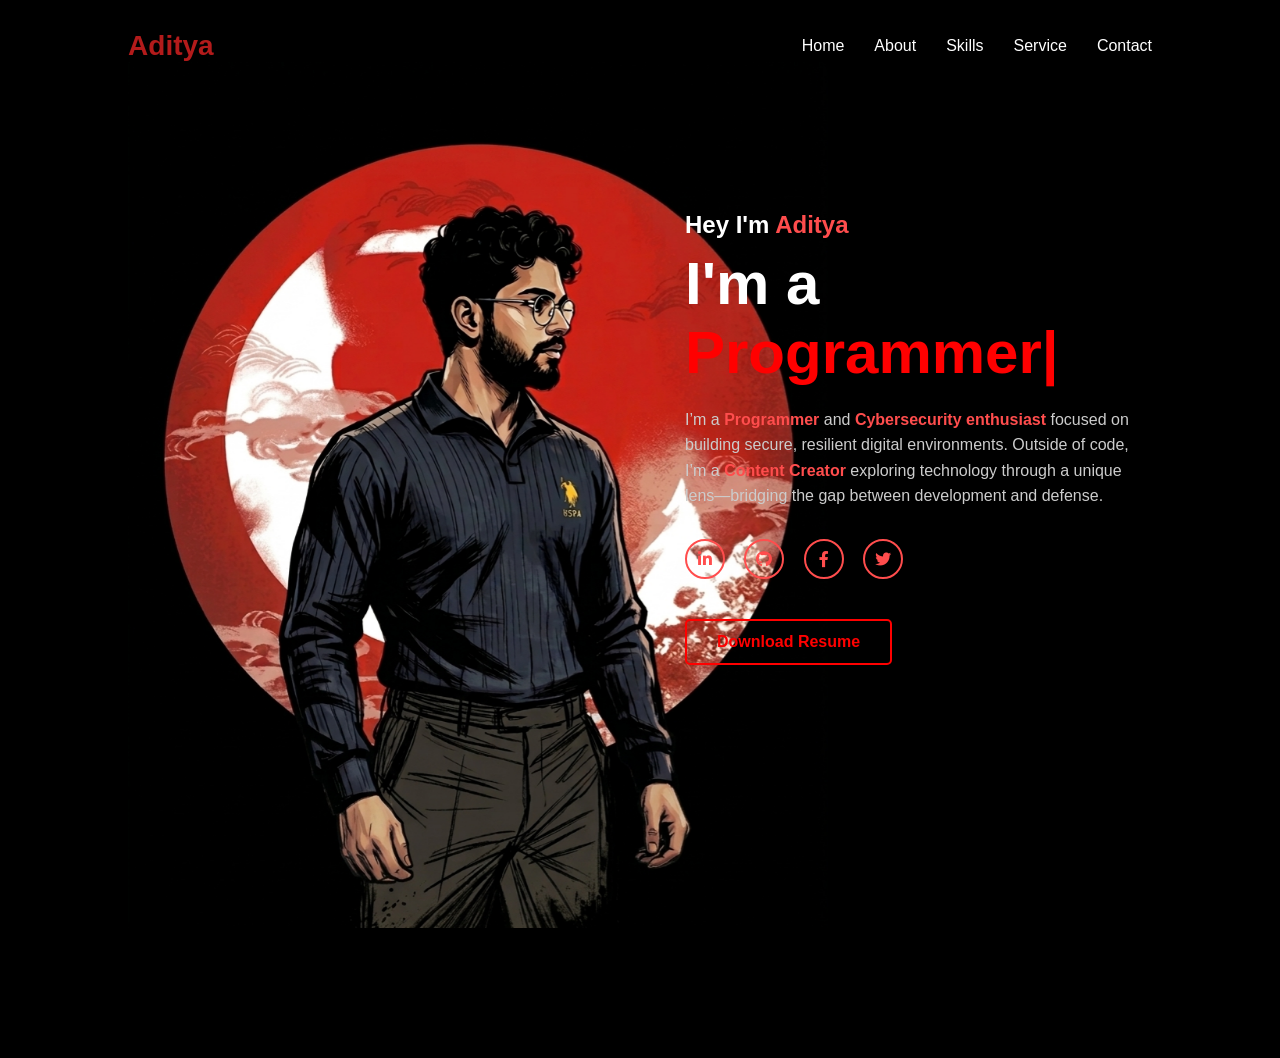
==== index.html @ f2fb6970 "Rename front.html to index.html rename to index.html" ====
<!DOCTYPE html>
<html lang="en">
<head>
    <meta charset="UTF-8">
    <meta name="viewport" content="width=device-width, initial-scale=1.0">
    <title>Aditya's | Portfolio</title>
    <link rel="stylesheet" href="color.css">
    <link rel="stylesheet" href="https://cdnjs.cloudflare.com/ajax/libs/font-awesome/6.0.0/css/all.min.css">
</head>
<body>
    
    <div class="cursor-dot"></div>
    <div class="cursor-outline"></div>

    <header>
        <nav>
            <div class="logo">Aditya</div>
            <ul>
                <li><a href="#">Home</a></li>
                <li><a href="#">About</a></li>
                <li><a href="#">Skills</a></li>
                <li><a href="#">Service</a></li>
                <li><a href="#">Contact</a></li>
            </ul>
        </nav>
    </header>

    <main class="hero">
        <div class="hero-image">
            <img src="gemini.png">
        </div>

        <div class="hero-content">
            <h3>Hey I'm <span>Aditya</span></h3>
            <h1>I'm a <span id="typewriter" class="typing-text"></span><span class="type-cursor">|</span></h1>
            <p>I’m a <b>Programmer</b> and <b>Cybersecurity enthusiast</b> focused on building secure, 
    resilient digital environments. Outside of code, I’m a <b>Content Creator</b> 
    exploring technology through a unique lens—bridging the gap between development and defense.</p>
            
            <div class="social-links">
                <a href="https://www.linkedin.com/in/aditya-singh-51a513309" target="_blank"><i class="fab fa-linkedin-in"></i></a>
                <a href="https://github.com/adycyberhub" target="_blank"><i class="fab fa-github"></i></a>
                <a href="#"><i class="fab fa-facebook-f"></i></a>
                <a href="https://x.com/AdityaS68263791" target="_blank"><i class="fab fa-twitter"></i></a>
            </div>

            <a href="Aditya_s_Resume (1).pdf" class="btn" download="Aditya's Resume">Download Resume</a>
        </div>
    </main>

</body>
<script src="script.js"></script>
</html>
---- color.css ----
/* General Reset */
/* 1. Reset the whole website to the Standard System Arrow */
html, body {
    cursor: default; /* This brings back your normal white arrow */
}

/* 2. The "Cyber" Swap: Only happens on buttons, links, and icons */
a, 
.btn, 
.social-links i, 
nav ul li a,
button {
    cursor: url('data:image/svg+xml;utf8,<svg xmlns="http://www.w3.org/2000/svg" width="32" height="32" viewBox="0 0 32 32"><defs><filter id="glow"><feGaussianBlur stdDeviation="1.5" result="coloredBlur"/><feMerge><feMergeNode in="coloredBlur"/><feMergeNode in="SourceGraphic"/></feMerge></filter></defs><path fill="black" filter="url(%23glow)" stroke="%23ff0000" stroke-width="2" d="M10,2l18,18l-5,1l5,8l-4,2l-5-8l-5,5L10,2z"/></svg>'), pointer !important;
}

/* 3. Extra Polish: Make the typewriter text look like a selectable terminal */
#typewriter, .typing-text {
    cursor: text;
}
* {
    margin: 0;
    padding: 0;
    box-sizing: border-box;
    font-family: 'Segoe UI', Tahoma, Geneva, Verdana, sans-serif;
}

body {
    background-color: #000;
    color: #fff;
    overflow-x: hidden;
}

/* Navigation */
nav {
    display: flex;
    justify-content: space-between;
    align-items: center;
    padding: 30px 10%;
}

.logo {
    font-size: 28px;
    font-weight: bold;
    color: #b31b1b; /* Deep Red */
}

nav ul {
    display: flex;
    list-style: none;
}

nav ul li {
    margin-left: 30px;
}

nav ul li a {
    text-decoration: none;
    color: #fff;
    font-weight: 500;
    transition: 0.3s;
}

nav ul li a:hover {
    color: #ff4d4d;
}

/* Hero Section */
.hero {
    padding-top: 0;
    padding-bottom: 200px;
    display: flex;
    align-items: center;
    padding-top: 50px;
    justify-content: center;
    padding: 50px 10%;
    min-height: 85vh;
    gap: 50px;
}

.hero-image {
    position: relative;
    top: -80px;
    flex: 1;
    animation: fadeInUp 1s ease-out forwards, float 4s ease-in-out infinite 1s;
}

.hero-image img {
    width: 200%;
    max-width: 700px;
    height:auto;
    object-fit: contain;
    display: block;
     /*added*/
}

.hero-content {
    flex: 1;
    display: flex;
    flex-direction: column;
    justify-content: center;
    padding-left: 40px;
    margin-top: -275px;
    opacity: 0; 
    animation: fadeInUp 1s ease-out 0.4s forwards;
  /*ADDED */
}

.hero-content h3 {
    font-size: 24px;
    margin-bottom: 10px;
}

.hero-content h3 span {
    color: #ff4d4d;
}

.hero-content h1 {
    font-size: 60px;
    margin-bottom: 20px;
}

.hero-content h1 span {
    color: #ff4d4d;
}

.hero-content p {
    font-size: 16px;
    line-height: 1.6;
    color: #ccc;
    margin-bottom: 30px;
    max-width: 500px;
}

/* Social Icons */
.social-links {
    margin-bottom: 40px;
}

.social-links a {
    display: inline-flex;
    justify-content: center;
    align-items: center;
    width: 40px;
    height: 40px;
    background: transparent;
    border: 2px solid #ff4d4d;
    border-radius: 50%;
    color: #ff4d4d;
    text-decoration: none;
    margin-right: 15px;
    transition: 0.3s;
}

.social-links a:hover {
    background: #ff4d4d;
    color: #000;
}

/* CTA Button */
.btn {
    display: inline-block;
    width: fit-content;
    padding: 12px 30px;
    background: #b31b1b;
    color: #fff;
    text-decoration: none;
    font-weight: bold;
    border-radius: 5px;
    transition: 0.3s;
    animation: fadeInUp 1s ease-out 0.8s forwards;
    opacity: 0; /*added*/
}

.btn:hover {
    background: #ff0000;
    box-shadow: 0 0 20px rgba(255, 0, 0, 0.4);
}

/* Responsive for smaller screens */
@media (max-width: 992px) {
    .hero {
        flex-direction: column;
        text-align: center;
    }
    .hero-content {
        padding-left: 0;
        margin-top: 50px;
    }
    .hero-image::before {
        width: 300px;
        height: 300px;
    }
}
/* 1. The Fade and Slide Up Effect */
@keyframes fadeInUp {
    from {
        opacity: 0;
        transform: translateY(30px);
    }
    to {
        opacity: 1;
        transform: translateY(0);
    }
}

/* 2. The Floating Effect */
@keyframes float {
    
}
/* Update the list item to slide UP */
nav ul li {
    opacity: 0;
    animation: slideUpNav 0.6s ease-out forwards;
}

/* Keep the staggered delay for that "ripple" effect */
nav ul li:nth-child(1) { animation-delay: 0.1s; }
nav ul li:nth-child(2) { animation-delay: 0.2s; }
nav ul li:nth-child(3) { animation-delay: 0.3s; }
nav ul li:nth-child(4) { animation-delay: 0.4s; }
nav ul li:nth-child(5) { animation-delay: 0.5s; }

/* The new Animation: Starts 20px lower and moves to its original spot */
@keyframes slideUpNav {
    from {
        opacity: 0;
        transform: translateY(20px); 
    }
    to {
        opacity: 1;
        transform: translateY(0);
    }
}
.logo {
    opacity: 0;
    animation: slideUpNav 0.6s ease-out forwards;
    animation-delay: 0s; /* Logo starts first */
}
/* Styling the link for the animation */
nav ul li a {
    position: relative;
    text-decoration: none;
    padding-bottom: 5px;
}

/* Creating the hidden line */
nav ul li a::after {
    content: '';
    position: absolute;
    width: 0;
    height: 2px;
    bottom: 0;
    left: 50%;
    background-color: #ff4d4d; /* Your red accent color */
    transition: all 0.3s ease-in-out;
    transform: translateX(-50%);
}

/* Expanding the line on hover */
nav ul li a:hover::after {
    width: 100%;
}

/* Optional: Make the text glow slightly on hover */
nav ul li a:hover {
    color: #ff4d4d;
    text-shadow: 0 0 10px rgba(255, 77, 77, 0.5);
}
@keyframes cyberPulse {
    0% { text-shadow: 0 0 5px rgba(255, 0, 0, 0.5); }
    50% { text-shadow: 0 0 20px rgba(255, 0, 0, 0.9), 0 0 30px rgba(255, 0, 0, 0.4); }
    100% { text-shadow: 0 0 5px rgba(255, 0, 0, 0.5); }
}

.hero-content h1 span {
    color: #ff0000;
    animation: cyberPulse 2s infinite; /* This makes "Programmer" glow like a terminal */
}
.hero-content p b {
    color: #ff4d4d; /* Matches your red accent */
    font-weight: 600;
}
/* Styling for the typed text */
.typing-text {
    color: #ff4d4d; /* Your red accent */
}

/* The Blinking Cursor */
.cursor {
    color: #ff4d4d;
    animation: blink 0.7s infinite;
    font-weight: 200;
    margin-left: 5px;
}

@keyframes blink {
    0%, 100% { opacity: 1; }
    50% { opacity: 0; }
}

 .btn {
    position: relative;
    background: transparent;
    color: #ff0000;
    border: 2px solid #ff0000;
    padding: 12px 30px;
    z-index: 1;
    overflow: hidden;
 }

 .btn::before {
    content: '';
    position: absolute;
    top: 0;
    left: -100%; /* Starting point */
    width: 100%;
    height: 100%;
    /* Change the solid color to a 'Laser Beam' gradient */
    background: linear-gradient(90deg, transparent, rgba(255, 0, 0, 0.4), transparent);
    z-index: -1;
 }

.btn:hover {
    color: #fff;
}

.btn:hover::before {
    animation: forwardScan 1s infinite linear; /* Faster forward motion */
    background: rgba(255, 0, 0, 0.8); /* Makes it look 'active' */
}

.cursor-click {
    width: 15px !important; /* Slightly larger dot */
    height: 15px !important;
    background-color: #000 !important; /* Turns BLACK */
    box-shadow: 0 0 10px #ff0000, 0 0 20px #ff0000; /* NEON RED glow */
    border: 2px solid #ff0000;
}

/* Optional: Make the outer ring shrink tightly around the black dot on click */
.outline-click {
    width: 20px !important;
    height: 20px !important;
    border-color: #ff0000 !important;
}


@keyframes forwardScan {
    0% {
        left: -100%;
    }
    100% {
        left: 100%;
    }
}
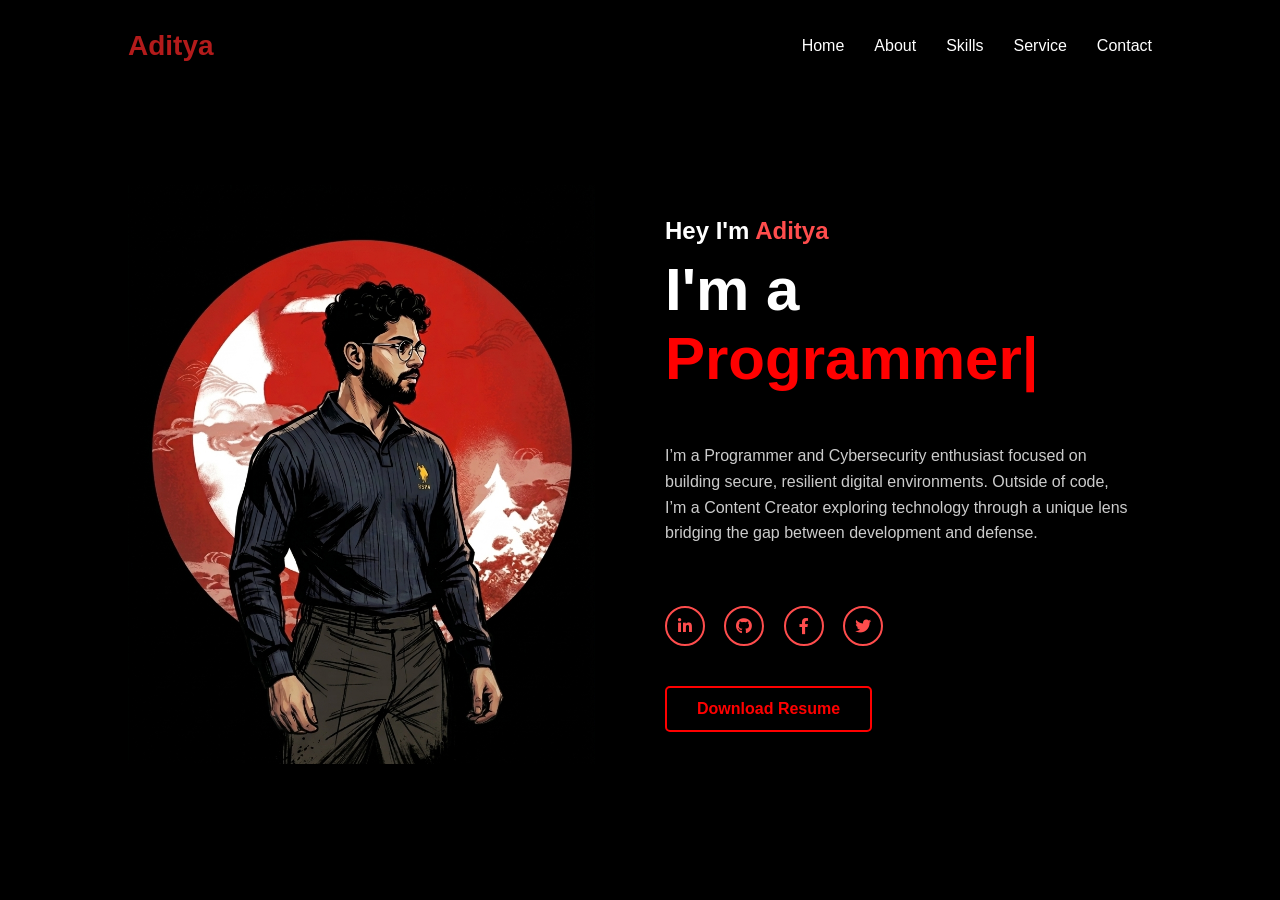
==== commit 177d41e3: "Add files via upload changes in <p> tag" ====
--- a/index.html
+++ b/index.html
@@ -33,9 +33,13 @@
         <div class="hero-content">
             <h3>Hey I'm <span>Aditya</span></h3>
             <h1>I'm a <span id="typewriter" class="typing-text"></span><span class="type-cursor">|</span></h1>
-            <p>I’m a <b>Programmer</b> and <b>Cybersecurity enthusiast</b> focused on building secure, 
-    resilient digital environments. Outside of code, I’m a <b>Content Creator</b> 
-    exploring technology through a unique lens—bridging the gap between development and defense.</p>
+            <p><p>
+  I’m a <span class="job-highlight">Programmer</span> and 
+  <span class="job-highlight">Cybersecurity enthusiast</span> focused on building 
+  secure, resilient digital environments. Outside of code, I’m a 
+  <span class="job-highlight">Content Creator</span> exploring technology 
+  through a unique lens bridging the gap between development and defense.
+</p></p>
             
             <div class="social-links">
                 <a href="https://www.linkedin.com/in/aditya-singh-51a513309" target="_blank"><i class="fab fa-linkedin-in"></i></a>
@@ -50,4 +54,4 @@
 
 </body>
 <script src="script.js"></script>
-</html>
+</html>
--- a/color.css
+++ b/color.css
@@ -78,19 +78,19 @@
 }
 
 .hero-image {
-    position: relative;
-    top: -80px;
     flex: 1;
-    animation: fadeInUp 1s ease-out forwards, float 4s ease-in-out infinite 1s;
-}
-
+    display: flex;
+    justify-content: center; 
+    align-items: center;      /* Added: vertically centers the image */
+    animation: fadeInUp 1s ease-out forwards;
+}
+
+/* Make sure the image inside doesn't explode in size */
 .hero-image img {
-    width: 200%;
-    max-width: 700px;
-    height:auto;
+    width: 100%;
+    max-width: 500px;         /* Keeps it a reasonable size on laptops */
+    height: auto;
     object-fit: contain;
-    display: block;
-     /*added*/
 }
 
 .hero-content {
@@ -98,12 +98,10 @@
     display: flex;
     flex-direction: column;
     justify-content: center;
-    padding-left: 40px;
-    margin-top: -275px;
+    padding: 20px;            /* Added: small gap so text doesn't hit screen edges */
     opacity: 0; 
     animation: fadeInUp 1s ease-out 0.4s forwards;
-  /*ADDED */
-}
+}   
 
 .hero-content h3 {
     font-size: 24px;
@@ -178,19 +176,39 @@
 
 /* Responsive for smaller screens */
 @media (max-width: 992px) {
+    nav {
+        padding: 20px 5%;
+        flex-direction: column; /* Stacks logo and links */
+        gap: 15px;
+    }
+
+    nav ul li {
+        margin: 0 10px; /* Space out links when stacked */
+    }
+
     .hero {
-        flex-direction: column;
+        display: flex;
+        /* Change this to 'column' to let the image stay on top */
+        flex-direction: column; 
         text-align: center;
-    }
+        padding: 60px 5%; /* Increased top padding to clear the nav */
+        gap: 20px;
+    }
+
     .hero-content {
-        padding-left: 0;
-        margin-top: 50px;
-    }
-    .hero-image::before {
-        width: 300px;
-        height: 300px;
-    }
-}
+        align-items: center; /* Centers your text and buttons */
+    }
+
+    .hero-content h1 {
+        font-size: 32px; /* Makes 'Programmer' fit on one line on most phones */
+        margin-top: 10px;
+    }
+
+    .hero-image img {
+        max-width: 300px; /* Smaller image for mobile */
+    }
+}
+
 /* 1. The Fade and Slide Up Effect */
 @keyframes fadeInUp {
     from {
@@ -344,7 +362,6 @@
     border-color: #ff0000 !important;
 }
 
-
 @keyframes forwardScan {
     0% {
         left: -100%;
@@ -355,4 +372,3 @@
 }
 
 
-
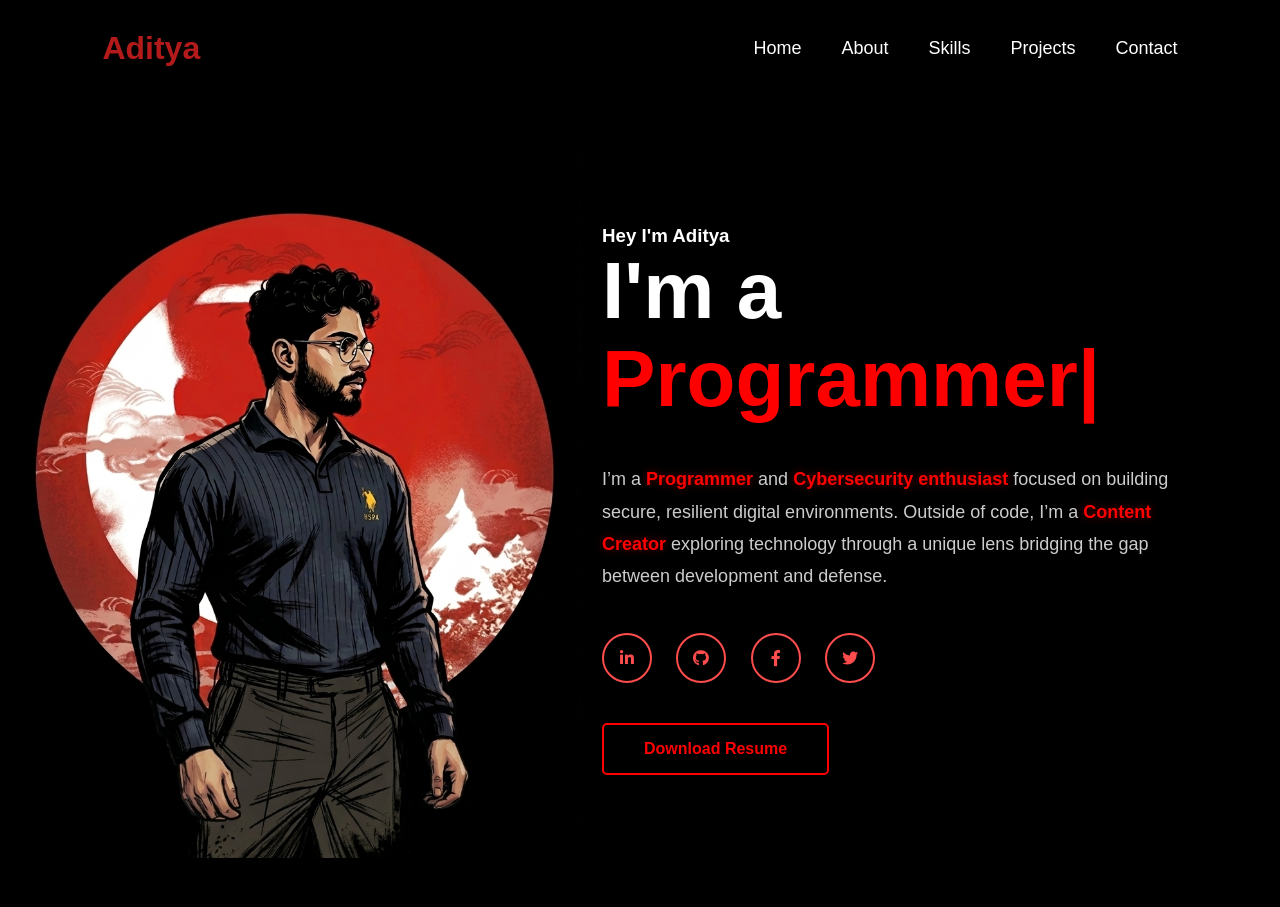
==== commit 909ae193: "Add files via upload updated main page" ====
--- a/index.html
+++ b/index.html
@@ -17,10 +17,10 @@
             <div class="logo">Aditya</div>
             <ul>
                 <li><a href="#">Home</a></li>
-                <li><a href="#">About</a></li>
-                <li><a href="#">Skills</a></li>
-                <li><a href="#">Service</a></li>
-                <li><a href="#">Contact</a></li>
+                <li><a href="about.html">About</a></li>
+                <li><a href="skills.html">Skills</a></li>
+                <li><a href="projects.html">Projects</a></li>
+               <li><a href="contact.html">Contact</a></li>
             </ul>
         </nav>
     </header>
--- a/color.css
+++ b/color.css
@@ -1,22 +1,6 @@
-/* General Reset */
-/* 1. Reset the whole website to the Standard System Arrow */
-html, body {
-    cursor: default; /* This brings back your normal white arrow */
-}
-
-/* 2. The "Cyber" Swap: Only happens on buttons, links, and icons */
-a, 
-.btn, 
-.social-links i, 
-nav ul li a,
-button {
-    cursor: url('data:image/svg+xml;utf8,<svg xmlns="http://www.w3.org/2000/svg" width="32" height="32" viewBox="0 0 32 32"><defs><filter id="glow"><feGaussianBlur stdDeviation="1.5" result="coloredBlur"/><feMerge><feMergeNode in="coloredBlur"/><feMergeNode in="SourceGraphic"/></feMerge></filter></defs><path fill="black" filter="url(%23glow)" stroke="%23ff0000" stroke-width="2" d="M10,2l18,18l-5,1l5,8l-4,2l-5-8l-5,5L10,2z"/></svg>'), pointer !important;
-}
-
-/* 3. Extra Polish: Make the typewriter text look like a selectable terminal */
-#typewriter, .typing-text {
-    cursor: text;
-}
+/* =========================================
+   1. GLOBAL RESET & CURSOR
+   ========================================= */
 * {
     margin: 0;
     padding: 0;
@@ -24,351 +8,251 @@
     font-family: 'Segoe UI', Tahoma, Geneva, Verdana, sans-serif;
 }
 
-body {
+html, body {
     background-color: #000;
     color: #fff;
     overflow-x: hidden;
-}
-
-/* Navigation */
+    width: 100%;
+    scroll-behavior: smooth;
+}
+
+/* Custom Cyber Cursor */
+a, .btn, .social-links a, nav ul li a, button {
+    cursor: url('data:image/svg+xml;utf8,<svg xmlns="http://www.w3.org/2000/svg" width="32" height="32" viewBox="0 0 32 32"><defs><filter id="glow"><feGaussianBlur stdDeviation="1.5" result="coloredBlur"/><feMerge><feMergeNode in="coloredBlur"/><feMergeNode in="SourceGraphic"/></feMerge></filter></defs><path fill="black" filter="url(%23glow)" stroke="%23ff0000" stroke-width="2" d="M10,2l18,18l-5,1l5,8l-4,2l-5-8l-5,5L10,2z"/></svg>'), pointer !important;
+}
+
+/* =========================================
+   2. NAVIGATION (Updated with Link Animations)
+   ========================================= */
 nav {
     display: flex;
     justify-content: space-between;
     align-items: center;
-    padding: 30px 10%;
+    padding: 30px 8%;
 }
 
 .logo {
-    font-size: 28px;
+    font-size: 32px;
     font-weight: bold;
-    color: #b31b1b; /* Deep Red */
-}
-
-nav ul {
-    display: flex;
-    list-style: none;
-}
-
-nav ul li {
-    margin-left: 30px;
-}
+    color: #b31b1b;
+}
+
+nav ul { display: flex; list-style: none; }
+nav ul li { margin-left: 40px; }
 
 nav ul li a {
     text-decoration: none;
     color: #fff;
-    font-weight: 500;
+    font-size: 18px;
+    position: relative;
+    padding: 5px 0;
     transition: 0.3s;
+}
+
+/* Underline Animation for Nav Links */
+nav ul li a::after {
+    content: '';
+    position: absolute;
+    bottom: 0;
+    left: 0;
+    width: 0;
+    height: 2px;
+    background-color: #ff0000;
+    transition: width 0.3s ease;
+    box-shadow: 0 0 10px #ff0000;
 }
 
 nav ul li a:hover {
     color: #ff4d4d;
-}
-
-/* Hero Section */
+    text-shadow: 0 0 8px rgba(255, 0, 0, 0.6);
+}
+
+nav ul li a:hover::after {
+    width: 100%;
+}
+
+/* =========================================
+   3. HERO SECTION (BIG & WIDE)
+   ========================================= */
 .hero {
-    padding-top: 0;
-    padding-bottom: 200px;
     display: flex;
     align-items: center;
-    padding-top: 50px;
-    justify-content: center;
-    padding: 50px 10%;
-    min-height: 85vh;
-    gap: 50px;
-}
-
+    justify-content: space-between;
+    padding: 0 8%;
+    min-height: 90vh; 
+    width: 100%;
+    gap: 20px;
+}
+
+.hero-content {
+    flex: 1.2;
+    z-index: 2;
+    opacity: 0;
+    animation: fadeInUp 1s ease-out 0.4s forwards;
+}
+
+.hero-content h1 {
+    font-size: 80px; 
+    line-height: 1.1;
+    margin-bottom: 20px;
+}
+
+/* "I'm Aditya" Highlight */
+.hero-content h1 span {
+    color: #ff0000;
+    animation: cyberPulse 2s infinite;
+}
+
+.hero-content p {
+    font-size: 18px;
+    line-height: 1.8;
+    color: #ccc;
+    max-width: 600px;
+    margin-bottom: 40px;
+}
+
+/* Paragraph Highlight Class (Apply to Programmer, etc.) */
+.highlight {
+    color: #ff4d4d;
+    font-weight: 600;
+    text-shadow: 0 0 5px rgba(255, 0, 0, 0.3);
+}
+
+/* BIG IMAGE */
 .hero-image {
     flex: 1;
     display: flex;
-    justify-content: center; 
-    align-items: center;      /* Added: vertically centers the image */
-    animation: fadeInUp 1s ease-out forwards;
-}
-
-/* Make sure the image inside doesn't explode in size */
+    justify-content: flex-end;
+    animation: float 4s ease-in-out infinite;
+}
+
 .hero-image img {
-    width: 100%;
-    max-width: 500px;         /* Keeps it a reasonable size on laptops */
+    width: 120%;
+    max-width: 750px;
     height: auto;
-    object-fit: contain;
-}
-
-.hero-content {
-    flex: 1;
-    display: flex;
-    flex-direction: column;
-    justify-content: center;
-    padding: 20px;            /* Added: small gap so text doesn't hit screen edges */
-    opacity: 0; 
-    animation: fadeInUp 1s ease-out 0.4s forwards;
-}   
-
-.hero-content h3 {
-    font-size: 24px;
-    margin-bottom: 10px;
-}
-
-.hero-content h3 span {
-    color: #ff4d4d;
-}
-
-.hero-content h1 {
-    font-size: 60px;
-    margin-bottom: 20px;
-}
-
-.hero-content h1 span {
-    color: #ff4d4d;
-}
-
-.hero-content p {
-    font-size: 16px;
-    line-height: 1.6;
-    color: #ccc;
-    margin-bottom: 30px;
-    max-width: 500px;
-}
-
-/* Social Icons */
-.social-links {
-    margin-bottom: 40px;
-}
+}
+
+/* =========================================
+   4. BUTTONS (FIXED LOGIC)
+   ========================================= */
+.social-links { margin-bottom: 40px; }
 
 .social-links a {
     display: inline-flex;
     justify-content: center;
     align-items: center;
-    width: 40px;
-    height: 40px;
-    background: transparent;
+    width: 50px;
+    height: 50px;
     border: 2px solid #ff4d4d;
     border-radius: 50%;
     color: #ff4d4d;
+    margin-right: 20px;
     text-decoration: none;
-    margin-right: 15px;
     transition: 0.3s;
 }
 
 .social-links a:hover {
     background: #ff4d4d;
     color: #000;
-}
-
-/* CTA Button */
+    box-shadow: 0 0 15px #ff4d4d;
+    transform: scale(1.1);
+}
+
 .btn {
+    position: relative;
     display: inline-block;
-    width: fit-content;
-    padding: 12px 30px;
-    background: #b31b1b;
-    color: #fff;
+    padding: 15px 40px;
+    background: transparent;
+    color: #ff0000;
+    border: 2px solid #ff0000;
     text-decoration: none;
     font-weight: bold;
     border-radius: 5px;
+    z-index: 1;
+    overflow: hidden;
     transition: 0.3s;
+    opacity: 0;
     animation: fadeInUp 1s ease-out 0.8s forwards;
-    opacity: 0; /*added*/
+}
+
+.btn::before {
+    content: '';
+    position: absolute;
+    top: 0;
+    left: -100%;
+    width: 100%;
+    height: 100%;
+    background: linear-gradient(90deg, transparent, rgba(255, 0, 0, 0.4), transparent);
+    z-index: -1;
+    animation: forwardScan 3s infinite linear;
 }
 
 .btn:hover {
-    background: #ff0000;
-    box-shadow: 0 0 20px rgba(255, 0, 0, 0.4);
-}
-
-/* Responsive for smaller screens */
+    color: #fff;
+    background: rgba(255, 0, 0, 0.8);
+    box-shadow: 0 0 20px #ff0000;
+    transform: translateY(-3px);
+}
+
+/* =========================================
+   5. ANIMATIONS & RESPONSIVE
+   ========================================= */
+@keyframes fadeInUp {
+    from { opacity: 0; transform: translateY(30px); }
+    to { opacity: 1; transform: translateY(0); }
+}
+
+@keyframes float {
+    0%, 100% { transform: translateY(0); }
+    50% { transform: translateY(-20px); }
+}
+
+@keyframes forwardScan {
+    0% { left: -100%; }
+    100% { left: 100%; }
+}
+
+@keyframes cyberPulse {
+    0%, 100% { text-shadow: 0 0 10px #ff0000; }
+    50% { text-shadow: 0 0 30px #ff0000, 0 0 10px #ff0000; }
+}
+
+/* Responsive Fix for Mobile */
 @media (max-width: 992px) {
-    nav {
-        padding: 20px 5%;
-        flex-direction: column; /* Stacks logo and links */
-        gap: 15px;
+    nav { flex-direction: column; padding: 20px; gap: 15px; }
+    nav ul { gap: 10px; flex-wrap: wrap; justify-content: center; }
+    nav ul li { margin: 0 10px; }
+
+    .hero {
+        flex-direction: column-reverse;
+        text-align: center;
+        padding: 60px 8%;
+        min-height: 100vh;
+        justify-content: center;
     }
 
-    nav ul li {
-        margin: 0 10px; /* Space out links when stacked */
-    }
-
-    .hero {
-        display: flex;
-        /* Change this to 'column' to let the image stay on top */
-        flex-direction: column; 
-        text-align: center;
-        padding: 60px 5%; /* Increased top padding to clear the nav */
-        gap: 20px;
-    }
-
-    .hero-content {
-        align-items: center; /* Centers your text and buttons */
-    }
-
-    .hero-content h1 {
-        font-size: 32px; /* Makes 'Programmer' fit on one line on most phones */
-        margin-top: 10px;
-    }
-
-    .hero-image img {
-        max-width: 300px; /* Smaller image for mobile */
-    }
-}
-
-/* 1. The Fade and Slide Up Effect */
-@keyframes fadeInUp {
-    from {
-        opacity: 0;
-        transform: translateY(30px);
-    }
-    to {
-        opacity: 1;
-        transform: translateY(0);
-    }
-}
-
-/* 2. The Floating Effect */
-@keyframes float {
-    
-}
-/* Update the list item to slide UP */
+    .hero-content h1 { font-size: 45px; }
+    .hero-image img { width: 90%; max-width: 350px; margin: 0 auto; }
+    .social-links { justify-content: center; display: flex; }
+}
+
+/* This targets the spans we just created in the HTML */
+.job-highlight {
+    color: #ff0000;            /* Keeps it Red */
+    font-weight: 800;         /* This makes it BOLD (Extra Bold) */
+    text-shadow: 0 0 8px rgba(255, 0, 0, 0.4); /* Slight glow for visibility */
+}
+
+
 nav ul li {
-    opacity: 0;
-    animation: slideUpNav 0.6s ease-out forwards;
-}
-
-/* Keep the staggered delay for that "ripple" effect */
+    margin-left: 40px;
+    opacity: 0;                                /* Start invisible */
+    animation: fadeInUp 0.8s ease-out forwards; /* Reuse your existing animation */
+}
+
+/* Add these delays so they pop up one by one (Staggered Effect) */
 nav ul li:nth-child(1) { animation-delay: 0.1s; }
 nav ul li:nth-child(2) { animation-delay: 0.2s; }
 nav ul li:nth-child(3) { animation-delay: 0.3s; }
 nav ul li:nth-child(4) { animation-delay: 0.4s; }
-nav ul li:nth-child(5) { animation-delay: 0.5s; }
-
-/* The new Animation: Starts 20px lower and moves to its original spot */
-@keyframes slideUpNav {
-    from {
-        opacity: 0;
-        transform: translateY(20px); 
-    }
-    to {
-        opacity: 1;
-        transform: translateY(0);
-    }
-}
-.logo {
-    opacity: 0;
-    animation: slideUpNav 0.6s ease-out forwards;
-    animation-delay: 0s; /* Logo starts first */
-}
-/* Styling the link for the animation */
-nav ul li a {
-    position: relative;
-    text-decoration: none;
-    padding-bottom: 5px;
-}
-
-/* Creating the hidden line */
-nav ul li a::after {
-    content: '';
-    position: absolute;
-    width: 0;
-    height: 2px;
-    bottom: 0;
-    left: 50%;
-    background-color: #ff4d4d; /* Your red accent color */
-    transition: all 0.3s ease-in-out;
-    transform: translateX(-50%);
-}
-
-/* Expanding the line on hover */
-nav ul li a:hover::after {
-    width: 100%;
-}
-
-/* Optional: Make the text glow slightly on hover */
-nav ul li a:hover {
-    color: #ff4d4d;
-    text-shadow: 0 0 10px rgba(255, 77, 77, 0.5);
-}
-@keyframes cyberPulse {
-    0% { text-shadow: 0 0 5px rgba(255, 0, 0, 0.5); }
-    50% { text-shadow: 0 0 20px rgba(255, 0, 0, 0.9), 0 0 30px rgba(255, 0, 0, 0.4); }
-    100% { text-shadow: 0 0 5px rgba(255, 0, 0, 0.5); }
-}
-
-.hero-content h1 span {
-    color: #ff0000;
-    animation: cyberPulse 2s infinite; /* This makes "Programmer" glow like a terminal */
-}
-.hero-content p b {
-    color: #ff4d4d; /* Matches your red accent */
-    font-weight: 600;
-}
-/* Styling for the typed text */
-.typing-text {
-    color: #ff4d4d; /* Your red accent */
-}
-
-/* The Blinking Cursor */
-.cursor {
-    color: #ff4d4d;
-    animation: blink 0.7s infinite;
-    font-weight: 200;
-    margin-left: 5px;
-}
-
-@keyframes blink {
-    0%, 100% { opacity: 1; }
-    50% { opacity: 0; }
-}
-
- .btn {
-    position: relative;
-    background: transparent;
-    color: #ff0000;
-    border: 2px solid #ff0000;
-    padding: 12px 30px;
-    z-index: 1;
-    overflow: hidden;
- }
-
- .btn::before {
-    content: '';
-    position: absolute;
-    top: 0;
-    left: -100%; /* Starting point */
-    width: 100%;
-    height: 100%;
-    /* Change the solid color to a 'Laser Beam' gradient */
-    background: linear-gradient(90deg, transparent, rgba(255, 0, 0, 0.4), transparent);
-    z-index: -1;
- }
-
-.btn:hover {
-    color: #fff;
-}
-
-.btn:hover::before {
-    animation: forwardScan 1s infinite linear; /* Faster forward motion */
-    background: rgba(255, 0, 0, 0.8); /* Makes it look 'active' */
-}
-
-.cursor-click {
-    width: 15px !important; /* Slightly larger dot */
-    height: 15px !important;
-    background-color: #000 !important; /* Turns BLACK */
-    box-shadow: 0 0 10px #ff0000, 0 0 20px #ff0000; /* NEON RED glow */
-    border: 2px solid #ff0000;
-}
-
-/* Optional: Make the outer ring shrink tightly around the black dot on click */
-.outline-click {
-    width: 20px !important;
-    height: 20px !important;
-    border-color: #ff0000 !important;
-}
-
-@keyframes forwardScan {
-    0% {
-        left: -100%;
-    }
-    100% {
-        left: 100%;
-    }
-}
-
-
+nav ul li:nth-child(5) { animation-delay: 0.5s; }
